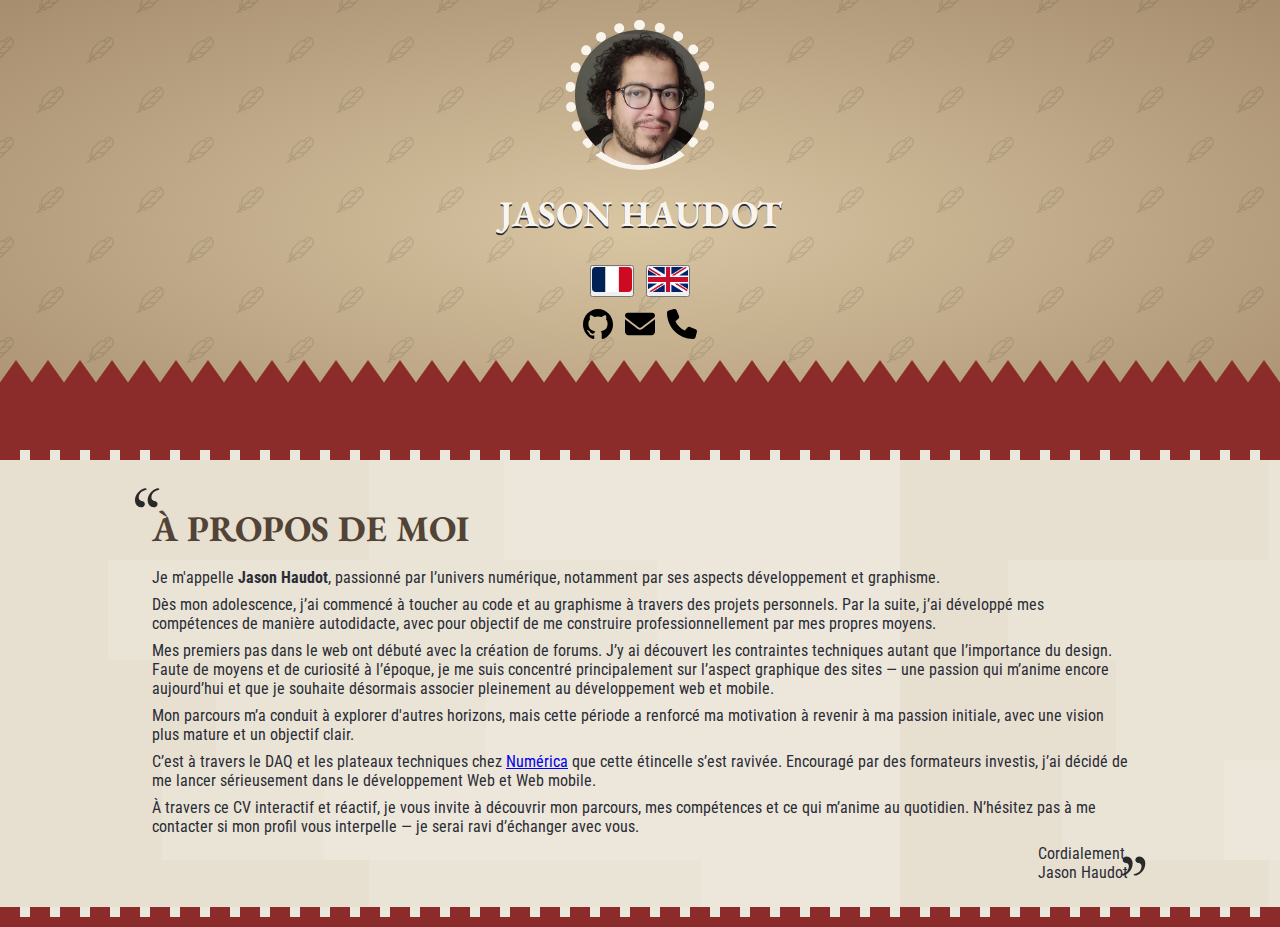
==== index.html @ bc3244de "Rework" ====
<!DOCTYPE html>
<html lang="fr">
<head>
  <meta charset="UTF-8" />
  <meta name="viewport" content="width=device-width, initial-scale=1.0" />
  <title data-i18n="title">CV - Jason Haudot</title>
  <link rel="stylesheet" href="style.css" />
</head>
<body>
  <!-- Section avec fond + clip -->
   <div id="overallbg">
  <header id="contact-container">
    <div id="pattern-container">
      <div id="contact-pattern"></div>
      <div id="contact-vignette"></div>

      <!-- Header déplacé ici -->
      <div id="contact-content">
                <!-- Image de profil -->
                <div id="contact-img">
                    <img src="/images/cestmoi.jpg" alt="Photo de Jason Haudot" />
                  </div>
          
        <h1>Jason Haudot</h1>


        <!-- Sélecteurs de langue -->
        <div id="flags-container">
          <button class="flags-btn" onclick="setLang('fr', this)">
            <img src="images/france.png" alt="FR" />
          </button>
          <button class="flags-btn" onclick="setLang('en', this)">
            <img src="images/uk.webp" alt="EN" />
          </button>
        </div>

        <!-- Liens de contact -->
        <div id="contact-list">
          <div class="icons">
            <span class="topmessage">
              <a href="https://github.com/JasonHdt">
                <img src="images/github.svg" alt="GitHub" />
              </a>
            </span>
          </div>
          <div class="icons">
            <span class="topmessage">
              <a href="mailto:jasonhaudot@gmail.com">
                <img src="images/envelope.svg" alt="Email" />
              </a>
            </span>
          </div>
          <div class="icons">
            <span class="topmessage">
              <a href="tel:+33646252849">
                <img src="images/phone.svg" alt="Téléphone" />
              </a>
            </span>
          </div>
        </div>
    </div>
    </div>
</header>

  <!-- Contenu principal -->
  <main id="cv-container">
    <div id="cv-pattern"></div>
    <div id="cv-content">
       <h2 data-i18n="aboutme"></h2> 
      <p data-i18n="aboutmespeak">Contenu du CV ici...</p>
    </div>
  </main>
</div>
  <script src="/scripts/script.js"></script>
</body>
</html>
---- style.css ----
@import url('https://fonts.googleapis.com/css2?family=EB+Garamond:ital,wght@0,400..800;1,400..800&family=Roboto+Condensed:ital,wght@0,100..900;1,100..900&display=swap');

* {
  box-sizing: border-box;
  padding: 0;
  margin: 0;
}

body {
  font-family: 'Roboto Condensed', sans-serif;
  background-color: #8B2C2A;
  color: #2b2c36;
  
}

/* === HEADER / CONTACT SECTION === */

#contact-container {
  position: relative;
  height: 450px;
  background: radial-gradient(#D9C6A3, #A68D6E);
  clip-path: polygon(
    0% 0%, 100% 0%, 100% 85%,
    98.75% 80%, 97.5% 85%, 96.25% 80%,
    95% 85%, 93.75% 80%, 92.5% 85%,
    91.25% 80%, 90% 85%, 88.75% 80%,
    87.5% 85%, 86.25% 80%, 85% 85%,
    83.75% 80%, 82.5% 85%, 81.25% 80%,
    80% 85%, 78.75% 80%, 77.5% 85%,
    76.25% 80%, 75% 85%, 73.75% 80%,
    72.5% 85%, 71.25% 80%, 70% 85%,
    68.75% 80%, 67.5% 85%, 66.25% 80%,
    65% 85%, 63.75% 80%, 62.5% 85%,
    61.25% 80%, 60% 85%, 58.75% 80%,
    57.5% 85%, 56.25% 80%, 55% 85%,
    53.75% 80%, 52.5% 85%, 51.25% 80%,
    50% 85%, 48.75% 80%, 47.5% 85%,
    46.25% 80%, 45% 85%, 43.75% 80%,
    42.5% 85%, 41.25% 80%, 40% 85%,
    38.75% 80%, 37.5% 85%, 36.25% 80%,
    35% 85%, 33.75% 80%, 32.5% 85%,
    31.25% 80%, 30% 85%, 28.75% 80%,
    27.5% 85%, 26.25% 80%, 25% 85%,
    23.75% 80%, 22.5% 85%, 21.25% 80%,
    20% 85%, 18.75% 80%, 17.5% 85%,
    16.25% 80%, 15% 85%, 13.75% 80%,
    12.5% 85%, 11.25% 80%, 10% 85%,
    8.75% 80%, 7.5% 85%, 6.25% 80%,
    5% 85%, 3.75% 80%, 2.5% 85%,
    1.25% 80%, 0% 85%
  );
  overflow: hidden;
}

/* === FOND EN PLUMES + VIGNETTE === */

#pattern-container {
margin-top: 100;
  position: relative;
  overflow: hidden;
}

#contact-pattern {
  background-image: url('/images/feather_bg.svg');
  background-size: 100px 100px;
  background-repeat: repeat;
  opacity: 0.1;
  height: 100%;
  width: 100%;
  position: absolute;
  top: 0;
  left: 50%;
  transform: translateX(-50%);
  animation: pan 100s linear infinite;
  z-index: 0;
}

@keyframes pan {
  from { background-position: 0% 0%; }
  to   { background-position: 100% 0%; }
}

#contact-vignette {
  background: linear-gradient(circle, transparent 75%, #524336);
  position: absolute;
  inset: 0;
  opacity: 0.9;
  z-index: 1;
}

/* === CONTENU HEADER === */

#contact-content {
    padding: 20px;
  position: relative;
  z-index: 2;
  display: flex;
  flex-direction: column;
  align-items: center;
  justify-content: center;
  height: 100%;
  text-align: center;
}

#contact-content h1 {
  font-family: 'EB Garamond', serif;
  font-size: 36px;
  color: #F9F5ED;
  text-transform: uppercase;
  text-shadow: 0px 2px #2b2c36;
  margin-bottom: 16px;
}

#contact-img {
  margin-bottom: 16px;
}

#contact-img img {
  height: 150px;
  width: 150px;
  object-fit: cover;
  border-radius: 50%;
  border: 10px dotted #F9F5ED;
  border-bottom: 5px solid #F9F5ED;

}

/* === LANGUAGES === */

#flags-container {
  display: flex;
  gap: 12px;
  margin: 12px 0;
}

.flags-btn img {
  height: 25px;
  width: 40px;
  border-radius: 4px;
  cursor: pointer;
}

/* === CONTACT ICONS === */

#contact-list {
  display: flex;
  gap: 12px;
  justify-content: center;
  align-items: center;
}

.icons img {
  height: 30px;
  width: auto;
  transition: transform 0.2s ease;
}

.icons img:hover {
  transform: scale(1.1);
  filter: invert(19%) sepia(29%) saturate(4820%) hue-rotate(343deg) brightness(91%) contrast(84%);

}


#cv-container {
    position: relative;
    background-color: #eae7dc;
    border-top: #8B2C2A dashed 10px;
    border-bottom: #8B2C2A dashed 10px;
    padding: 5px;


}
#cv-pattern {
    background-image: url('/images/stacked-steps-haikei.svg');
    background-repeat: repeat;
    opacity: .2;
    height: 100%;
    width: 100%;
    position: absolute;
    top: 0;
    left: 50%;
    transform: translateX(-50%);
    animation: cvpan 10s linear infinite;
    z-index: 0;
}
#cv-content {
    padding: 20px;
    position: relative;
    z-index: 2;
    display: flex;
    text-align: left;
    margin: auto;
    width: 80%;
    flex-wrap: wrap;
    text-align: left;
}
#cv-content p{
    margin-top: 8px ;
}
#cv-content h2 {
    font-family: "EB Garamond", serif;
    font-optical-sizing: auto;
    font-style: normal;
    font-size: 36px;
    text-transform: uppercase;
    color: #524336;
    margin-top: 20px;

}

#cv-content::before {
    font-family: "EB Garamond", serif;
    font-optical-sizing: auto;
    font-style: normal;
    font-size: 72px;
    color: #292929;
    position: absolute;
    top: 0%;
    left: 0%;

    content: "“";
}

#cv-content::after {
    font-family: "EB Garamond", serif;
    font-optical-sizing: auto;
    font-style: normal;
    font-size: 72px;
    color: #292929;
    content: "”";
    position: absolute;
    bottom: -25px;
    right: 0%;
}
@keyframes cvpan {
    from { background-position: 100% 0%; }
    to   { background-position: 0% 0%; }
  }

  @media (max-width: 450px) {
    #contact-container {
      clip-path: polygon(
        0% 0%, 100% 0%, 100% 85%,
        90% 80%, 80% 85%, 70% 80%,
        60% 85%, 50% 80%, 40% 85%,
        30% 80%, 20% 85%, 10% 80%,
        0% 85%
      );
    }
    #contact-pattern {
        animation: pan 25s linear infinite;
    }
    #cv-content {
        padding: 5px 50px 5px 50px;
        position: relative;
        z-index: 2;
        display: flex;
        margin: auto;
        width: 90%;
        flex-wrap: wrap;
        text-align: left;
    }
    #cv-content h2 {
        font-family: "EB Garamond", serif;
        font-optical-sizing: auto;
        font-style: normal;
        font-size: 18px;
        text-transform: uppercase;
        color: #524336;
        margin-top: 10px;
    
    }
  }
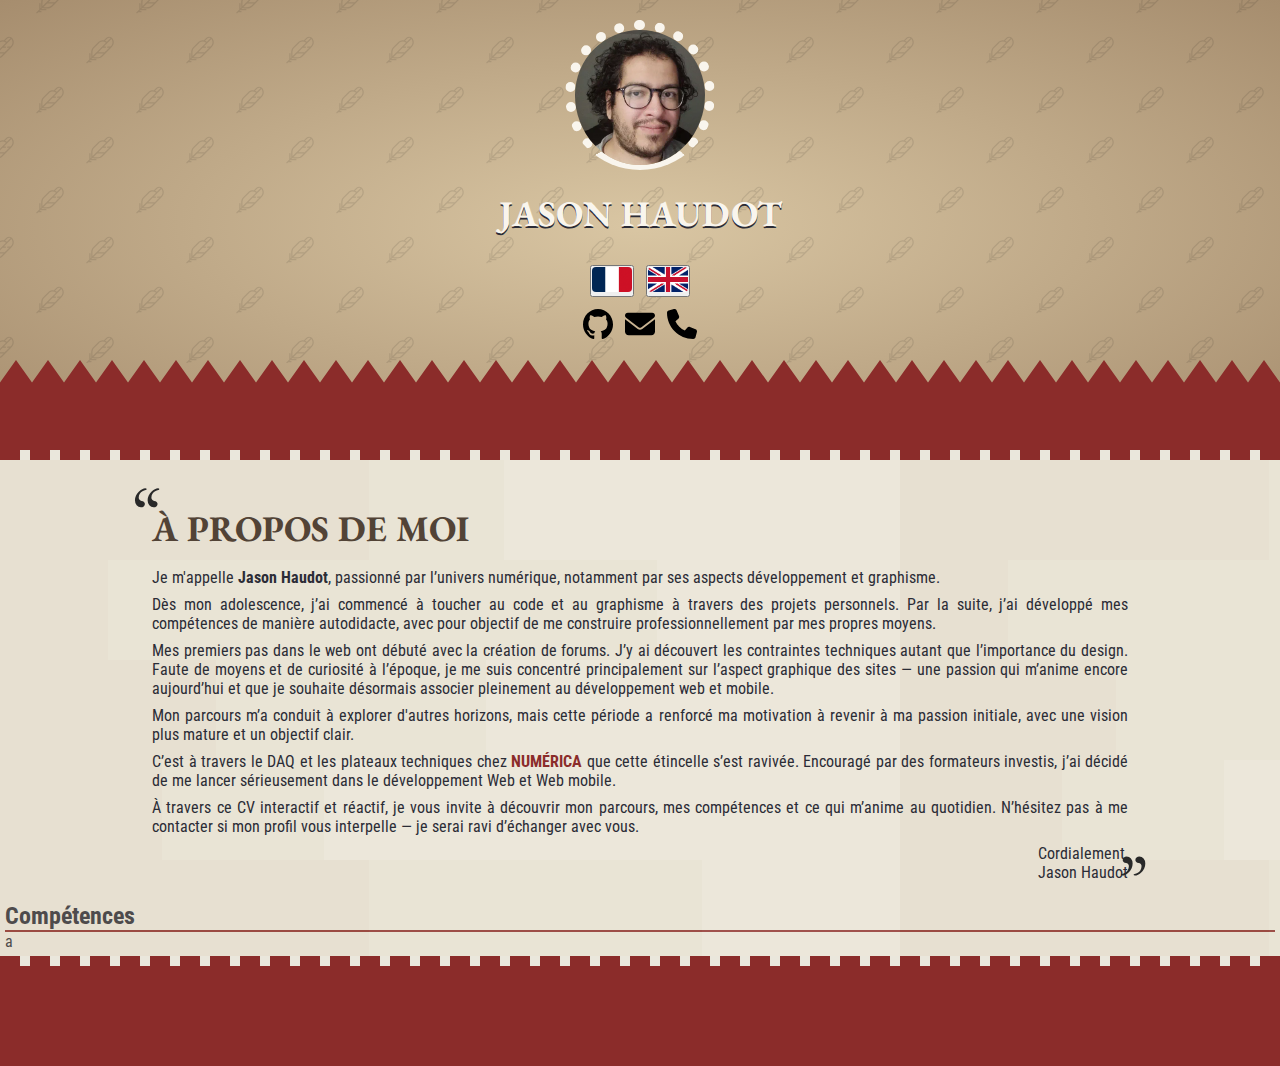
==== commit d373fc6d: "Optimisation du rendu" ====
--- a/index.html
+++ b/index.html
@@ -5,20 +5,24 @@
   <meta name="viewport" content="width=device-width, initial-scale=1.0" />
   <title data-i18n="title">CV - Jason Haudot</title>
   <link rel="stylesheet" href="style.css" />
+  <!-- Optimisation du chargement sans import CSS -->
+  <link rel="preconnect" href="https://fonts.googleapis.com">
+  <link rel="preconnect" href="https://fonts.gstatic.com" crossorigin>
+  <link href="https://fonts.googleapis.com/css2?family=EB+Garamond:ital,wght@0,400..800;1,400..800&family=Roboto+Condensed:ital,wght@0,100..900;1,100..900&display=swap" rel="stylesheet">
+
 </head>
 <body>
-  <!-- Section avec fond + clip -->
-   <div id="overallbg">
+  <!-- HEADER -->
   <header id="contact-container">
     <div id="pattern-container">
       <div id="contact-pattern"></div>
       <div id="contact-vignette"></div>
 
-      <!-- Header déplacé ici -->
+      <!-- CONTACT CONTENT -->
       <div id="contact-content">
                 <!-- Image de profil -->
                 <div id="contact-img">
-                    <img src="/images/cestmoi.jpg" alt="Photo de Jason Haudot" />
+                    <img src="/images/cestmoi.webp" alt="Photo de Jason Haudot" />
                   </div>
           
         <h1>Jason Haudot</h1>
@@ -27,7 +31,7 @@
         <!-- Sélecteurs de langue -->
         <div id="flags-container">
           <button class="flags-btn" onclick="setLang('fr', this)">
-            <img src="images/france.png" alt="FR" />
+            <img src="images/france.webp" alt="FR" />
           </button>
           <button class="flags-btn" onclick="setLang('en', this)">
             <img src="images/uk.webp" alt="EN" />
@@ -67,10 +71,16 @@
     <div id="cv-pattern"></div>
     <div id="cv-content">
        <h2 data-i18n="aboutme"></h2> 
-      <p data-i18n="aboutmespeak">Contenu du CV ici...</p>
+      <p data-i18n="aboutmespeak"></p>
     </div>
+    <div id="cv-comp">
+        <h2 data-i18n="competence" class="subh2"></h2>
+        <p data-i18n="comp-content"></p>
+      </div>
   </main>
-</div>
+  <footer>
+
+  </footer>
   <script src="/scripts/script.js"></script>
 </body>
 </html>
--- a/style.css
+++ b/style.css
@@ -1,9 +1,15 @@
-@import url('https://fonts.googleapis.com/css2?family=EB+Garamond:ital,wght@0,400..800;1,400..800&family=Roboto+Condensed:ital,wght@0,100..900;1,100..900&display=swap');
 
 * {
   box-sizing: border-box;
   padding: 0;
   margin: 0;
+}
+
+a {
+  text-decoration: none;
+  color: #8B2C2A;
+  text-transform: uppercase;
+  font-weight: bold;
 }
 
 body {
@@ -13,6 +19,14 @@
   
 }
 
+footer{
+  background-color: #8B2C2A;
+  height: 100px;
+}
+
+.subh2 {
+  border-bottom: 2px #8B2C2A solid;
+}
 /* === HEADER / CONTACT SECTION === */
 
 #contact-container {
@@ -181,7 +195,7 @@
     top: 0;
     left: 50%;
     transform: translateX(-50%);
-    animation: cvpan 10s linear infinite;
+    animation: cvpan 100s linear infinite;
     z-index: 0;
 }
 #cv-content {
@@ -189,7 +203,6 @@
     position: relative;
     z-index: 2;
     display: flex;
-    text-align: left;
     margin: auto;
     width: 80%;
     flex-wrap: wrap;
@@ -197,6 +210,8 @@
 }
 #cv-content p{
     margin-top: 8px ;
+    text-align: justify;
+
 }
 #cv-content h2 {
     font-family: "EB Garamond", serif;
@@ -252,12 +267,12 @@
         animation: pan 25s linear infinite;
     }
     #cv-content {
-        padding: 5px 50px 5px 50px;
+        padding: 0px 50px 5px 50px;
         position: relative;
         z-index: 2;
         display: flex;
         margin: auto;
-        width: 90%;
+        width: 100%;
         flex-wrap: wrap;
         text-align: left;
     }
@@ -265,10 +280,10 @@
         font-family: "EB Garamond", serif;
         font-optical-sizing: auto;
         font-style: normal;
-        font-size: 18px;
+        font-size: 24px;
         text-transform: uppercase;
         color: #524336;
-        margin-top: 10px;
+        margin-top: 5px;
     
     }
   }
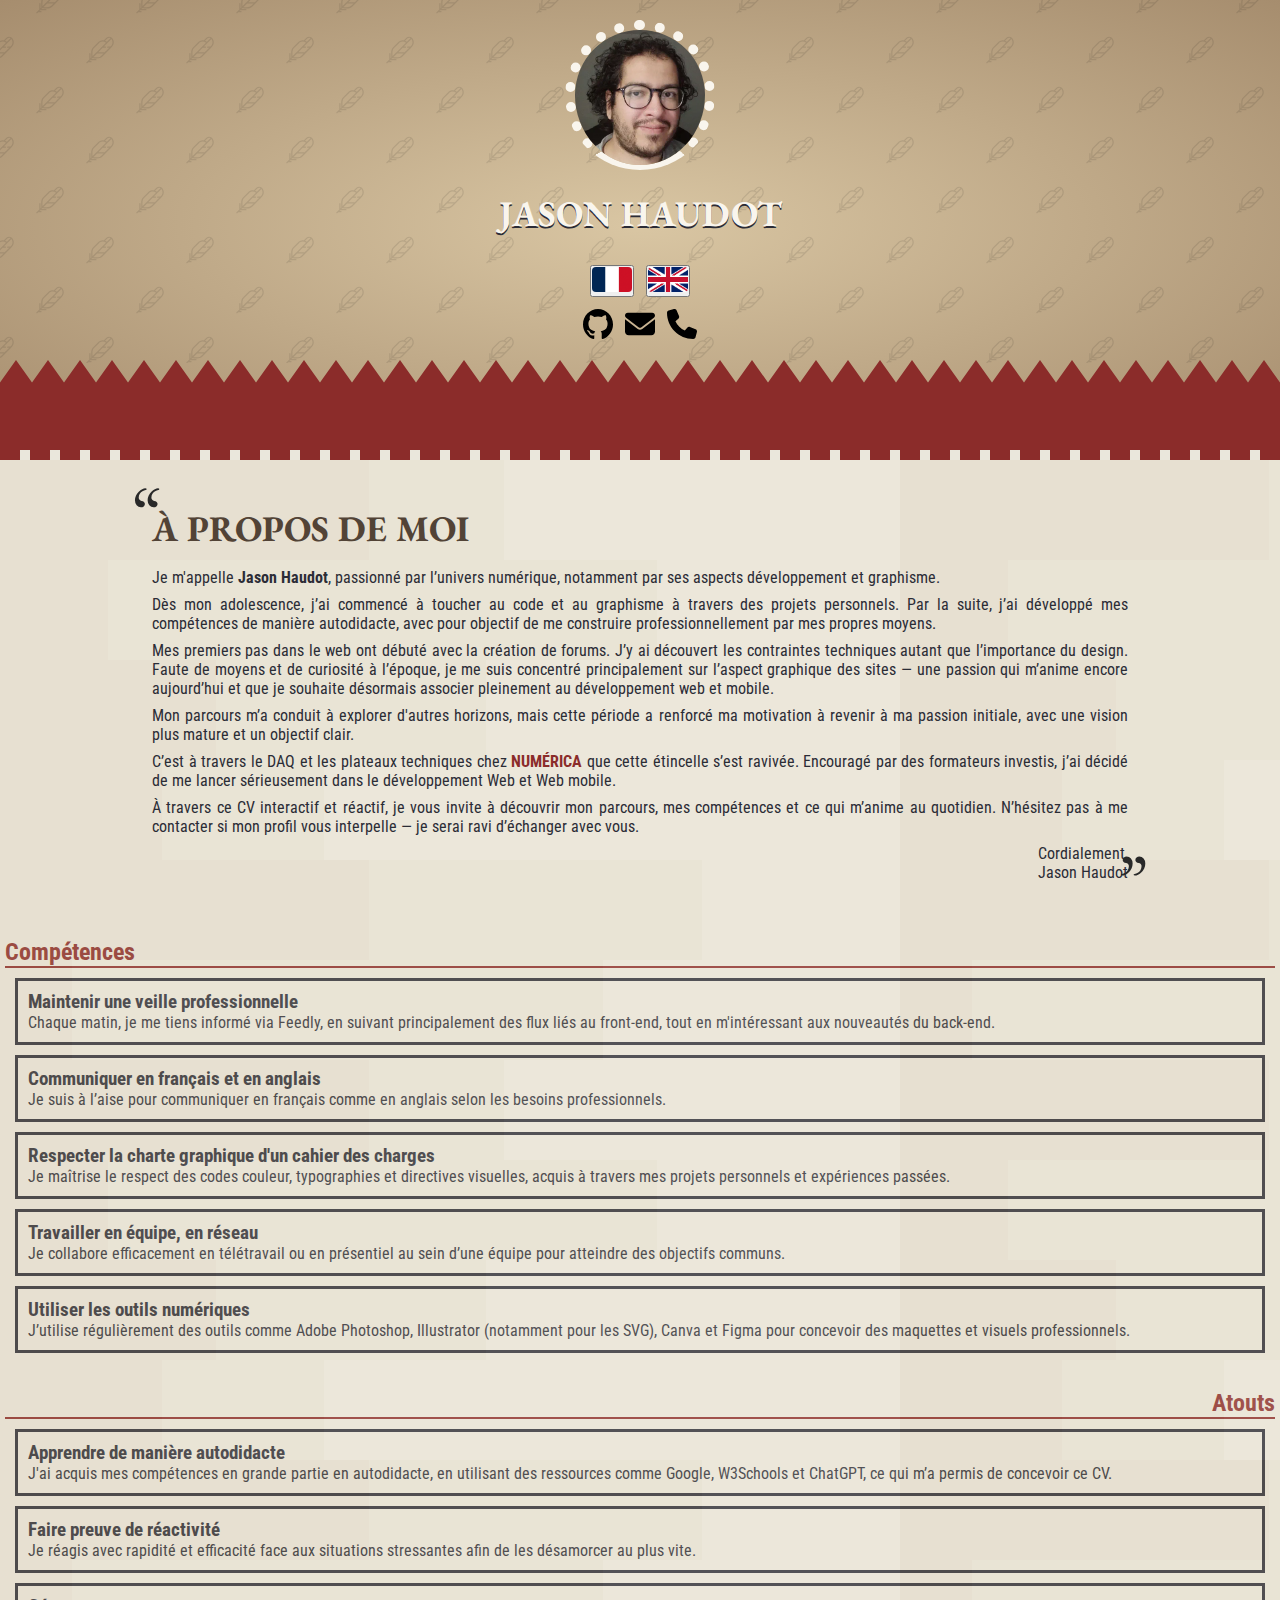
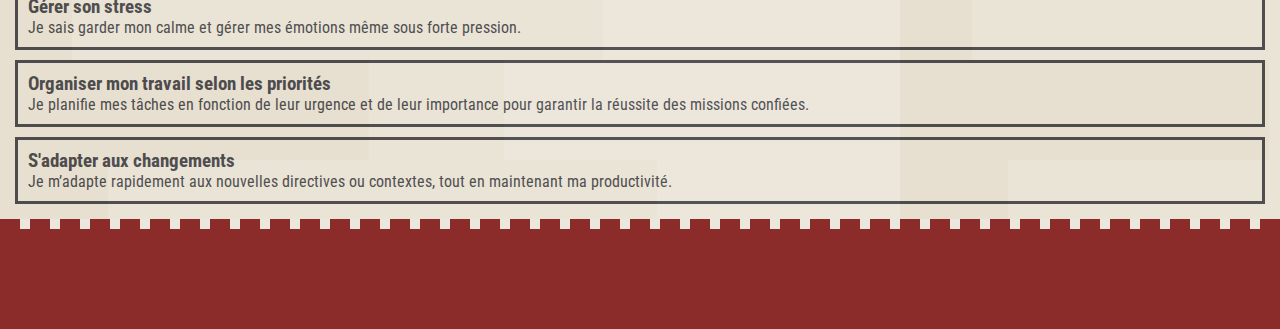
==== commit 22e008a3: "Added Skills & Feats" ====
--- a/index.html
+++ b/index.html
@@ -77,6 +77,10 @@
         <h2 data-i18n="competence" class="subh2"></h2>
         <p data-i18n="comp-content"></p>
       </div>
+      <div id="cv-atouts">
+        <h2 data-i18n="atout" class="subh2" style="text-align: right;"></h2>
+        <p data-i18n="atout-content"></p>
+      </div>
   </main>
   <footer>
 
--- a/style.css
+++ b/style.css
@@ -26,6 +26,8 @@
 
 .subh2 {
   border-bottom: 2px #8B2C2A solid;
+  color: #8B2C2A;
+  margin-top: 36px;
 }
 /* === HEADER / CONTACT SECTION === */
 
@@ -248,6 +250,12 @@
     bottom: -25px;
     right: 0%;
 }
+.comp-container {
+padding: 10px;
+border: 3px #2b2c36 solid;
+margin: 10px;
+}
+
 @keyframes cvpan {
     from { background-position: 100% 0%; }
     to   { background-position: 0% 0%; }
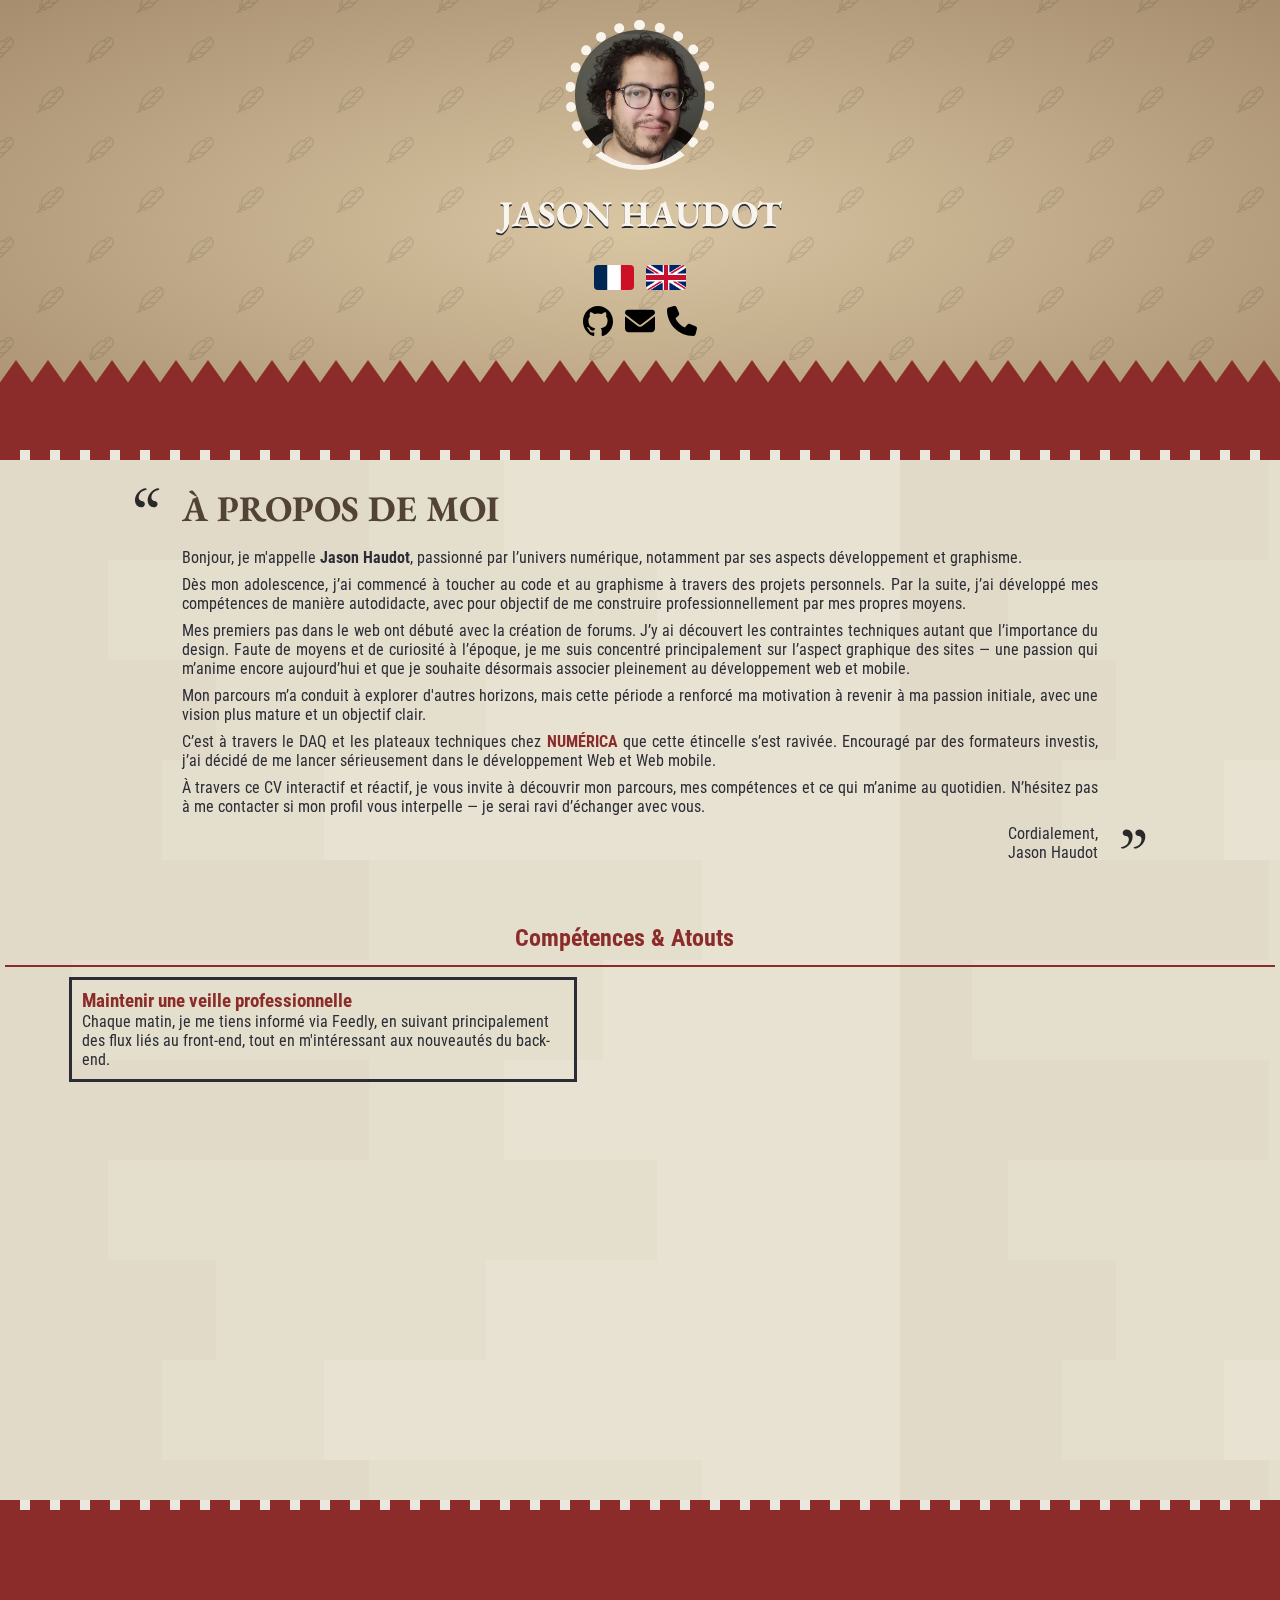
==== commit fffd24e2: "Fixed animation" ====
--- a/index.html
+++ b/index.html
@@ -9,7 +9,8 @@
   <link rel="preconnect" href="https://fonts.googleapis.com">
   <link rel="preconnect" href="https://fonts.gstatic.com" crossorigin>
   <link href="https://fonts.googleapis.com/css2?family=EB+Garamond:ital,wght@0,400..800;1,400..800&family=Roboto+Condensed:ital,wght@0,100..900;1,100..900&display=swap" rel="stylesheet">
-
+  <!-- Defer permet de load le script après le HTML -->
+  <script defer src="/scripts/script.js"></script>
 </head>
 <body>
   <!-- HEADER -->
@@ -71,20 +72,40 @@
     <div id="cv-pattern"></div>
     <div id="cv-content">
        <h2 data-i18n="aboutme"></h2> 
-      <p data-i18n="aboutmespeak"></p>
+      <p data-i18n="aboutmespeak">
     </div>
-    <div id="cv-comp">
-        <h2 data-i18n="competence" class="subh2"></h2>
-        <p data-i18n="comp-content"></p>
+    <!-- Compétences & Atouts (DESKTOP)  -->
+     <div class="hidden-on-mobile">
+      <div>
+      <h2 data-i18n="competenceatout" class="subh2" style="justify-content: center;"> 
+      </h2></div><div class="flexcompt">
+      <div class="competenceatout">
+      <p data-i18n="comp-content"></p>
+    </div>
+    <div class="competenceatout">
+    <p data-i18n="atout-content"></p>
+  </div></div>
+
+     </div>
+    <!-- Compétences (MOBILE) -->
+    <div id="cv-comp" class="accordion hidden-on-desktop">
+        <h2 data-i18n="competence" class="subh2 accordion-header"> 
+        </h2>
+        <div class="accordion-content">
+        <p data-i18n="comp-content">
+          </p>
+        </div>
       </div>
-      <div id="cv-atouts">
-        <h2 data-i18n="atout" class="subh2" style="text-align: right;"></h2>
-        <p data-i18n="atout-content"></p>
+      <!-- Atouts (MOBILE) -->
+      <div id="cv-atouts" class="accordion hidden-on-desktop">
+        <h2 data-i18n="atout" class="subh2 accordion-header" style="text-align: right;"></h2>
+        <div class="accordion-content">
+        <p data-i18n="atout-content"></p></div>
       </div>
   </main>
   <footer>
 
   </footer>
-  <script src="/scripts/script.js"></script>
+
 </body>
 </html>
--- a/style.css
+++ b/style.css
@@ -3,6 +3,13 @@
   box-sizing: border-box;
   padding: 0;
   margin: 0;
+}
+
+button {
+  all: unset;
+}
+.hidden-on-desktop {
+  display: none;
 }
 
 a {
@@ -28,6 +35,25 @@
   border-bottom: 2px #8B2C2A solid;
   color: #8B2C2A;
   margin-top: 36px;
+  /*  */
+  padding: 8px 48px 8px 16px;
+  min-height: 56px;
+  line-height: 12px;
+  font-weight: bold;
+  display: flex;
+  align-items: center;
+  position: relative;
+  cursor: pointer;
+}
+
+.arrow {
+  font-size: 1rem;
+  transition: transform 0.3s ease;
+  margin-left: 10px;
+}
+
+.accordion.open .arrow {
+  transform: rotate(180deg); /* fait pointer vers le haut */
 }
 /* === HEADER / CONTACT SECTION === */
 
@@ -91,10 +117,6 @@
   z-index: 0;
 }
 
-@keyframes pan {
-  from { background-position: 0% 0%; }
-  to   { background-position: 100% 0%; }
-}
 
 #contact-vignette {
   background: linear-gradient(circle, transparent 75%, #524336);
@@ -185,12 +207,12 @@
     border-bottom: #8B2C2A dashed 10px;
     padding: 5px;
 
-
 }
 #cv-pattern {
     background-image: url('/images/stacked-steps-haikei.svg');
     background-repeat: repeat;
-    opacity: .2;
+    mix-blend-mode: multiply;
+    opacity: .25;
     height: 100%;
     width: 100%;
     position: absolute;
@@ -201,10 +223,11 @@
     z-index: 0;
 }
 #cv-content {
-    padding: 20px;
+    padding: 0px 50px 5px 50px;
     position: relative;
     z-index: 2;
     display: flex;
+    flex-direction: column;
     margin: auto;
     width: 80%;
     flex-wrap: wrap;
@@ -253,13 +276,96 @@
 .comp-container {
 padding: 10px;
 border: 3px #2b2c36 solid;
-margin: 10px;
-}
-
+margin: 10px auto 10px auto;
+}
+.comp-container h3 {
+  color: #8B2C2A;
+}
+.competenceatout {
+  width: 40%;
+}
+
+.accordion-content {
+  display: flex;
+  flex-direction: column;
+  margin: auto;
+  max-height: 0;
+  overflow: hidden;
+  transition: max-height 1s ease-out;
+}
+
+.accordion.open .accordion-content {
+  max-height: 1000px; /* Assez grand pour tout contenu */
+  transition: max-height 1s ease-in;
+}
+.hidden-on-mobile {
+  display: block;
+}
+
+.hidden {
+  
+  display: flex;
+  flex-direction: column  ;
+  filter: blur(5px);
+  transform: translateY(-100%);
+  opacity: 0;
+  transition: all 3s;
+}
+.flexcompt {
+  display: flex;
+  justify-content: space-around;
+  margin: auto;
+  align-items: center;
+}
+
+.show {
+  opacity: 1;
+  filter: blur(0);
+  transform: translateY(0);
+}
+.content {
+  transition: all 1s ease;
+}
+.content.show:nth-child(1) {
+  transition-delay: 100;
+}
+.content.show:nth-child(2) {
+  transition-delay: 200;
+}
+.content.show:nth-child(3) {
+  transition-delay: 300;
+}
+.content.show:nth-child(4) {
+  transition-delay: 400;
+}
+.content.show:nth-child(5) {
+  transition-delay: 500;
+}
+
+
+@media(prefer-reduced-motion){
+  .animation-slide {
+  transition: none;
+  }
+}
 @keyframes cvpan {
-    from { background-position: 100% 0%; }
-    to   { background-position: 0% 0%; }
-  }
+  from {
+    background-position: 199% 0;
+  }
+  to {
+    background-position: 0% 0;
+  }
+
+  }
+  @keyframes pan {
+    from {
+      background-position: 0 0;
+    }
+    to {
+      background-position: 199% 0;
+    }
+  }
+  
 
   @media (max-width: 450px) {
     #contact-container {
@@ -272,10 +378,9 @@
       );
     }
     #contact-pattern {
-        animation: pan 25s linear infinite;
+        animation: pan 20s linear infinite;
     }
     #cv-content {
-        padding: 0px 50px 5px 50px;
         position: relative;
         z-index: 2;
         display: flex;
@@ -294,4 +399,34 @@
         margin-top: 5px;
     
     }
-  }
+    .comp-container {
+      width: 90%;
+      padding: 10px;
+      border: 3px #2b2c36 solid;
+      margin: 10px auto 10px auto;
+      }
+      .comp-container h3 {
+        color: #8B2C2A;
+      }
+
+    #cv-pattern {
+      background-image: url('/images/stacked-steps-haikei.svg');
+      background-repeat: repeat;
+      mix-blend-mode: multiply;
+
+      height: 100%;
+      width: 100%;
+      position: absolute;
+      top: 0;
+      left: 50%;
+      transform: translateX(-50%);
+      animation: cvpan 20s linear infinite;
+      z-index: 0;
+  }
+  .hidden-on-desktop {
+    display: block;
+  }
+  .hidden-on-mobile {
+    display: none;
+  }
+  }
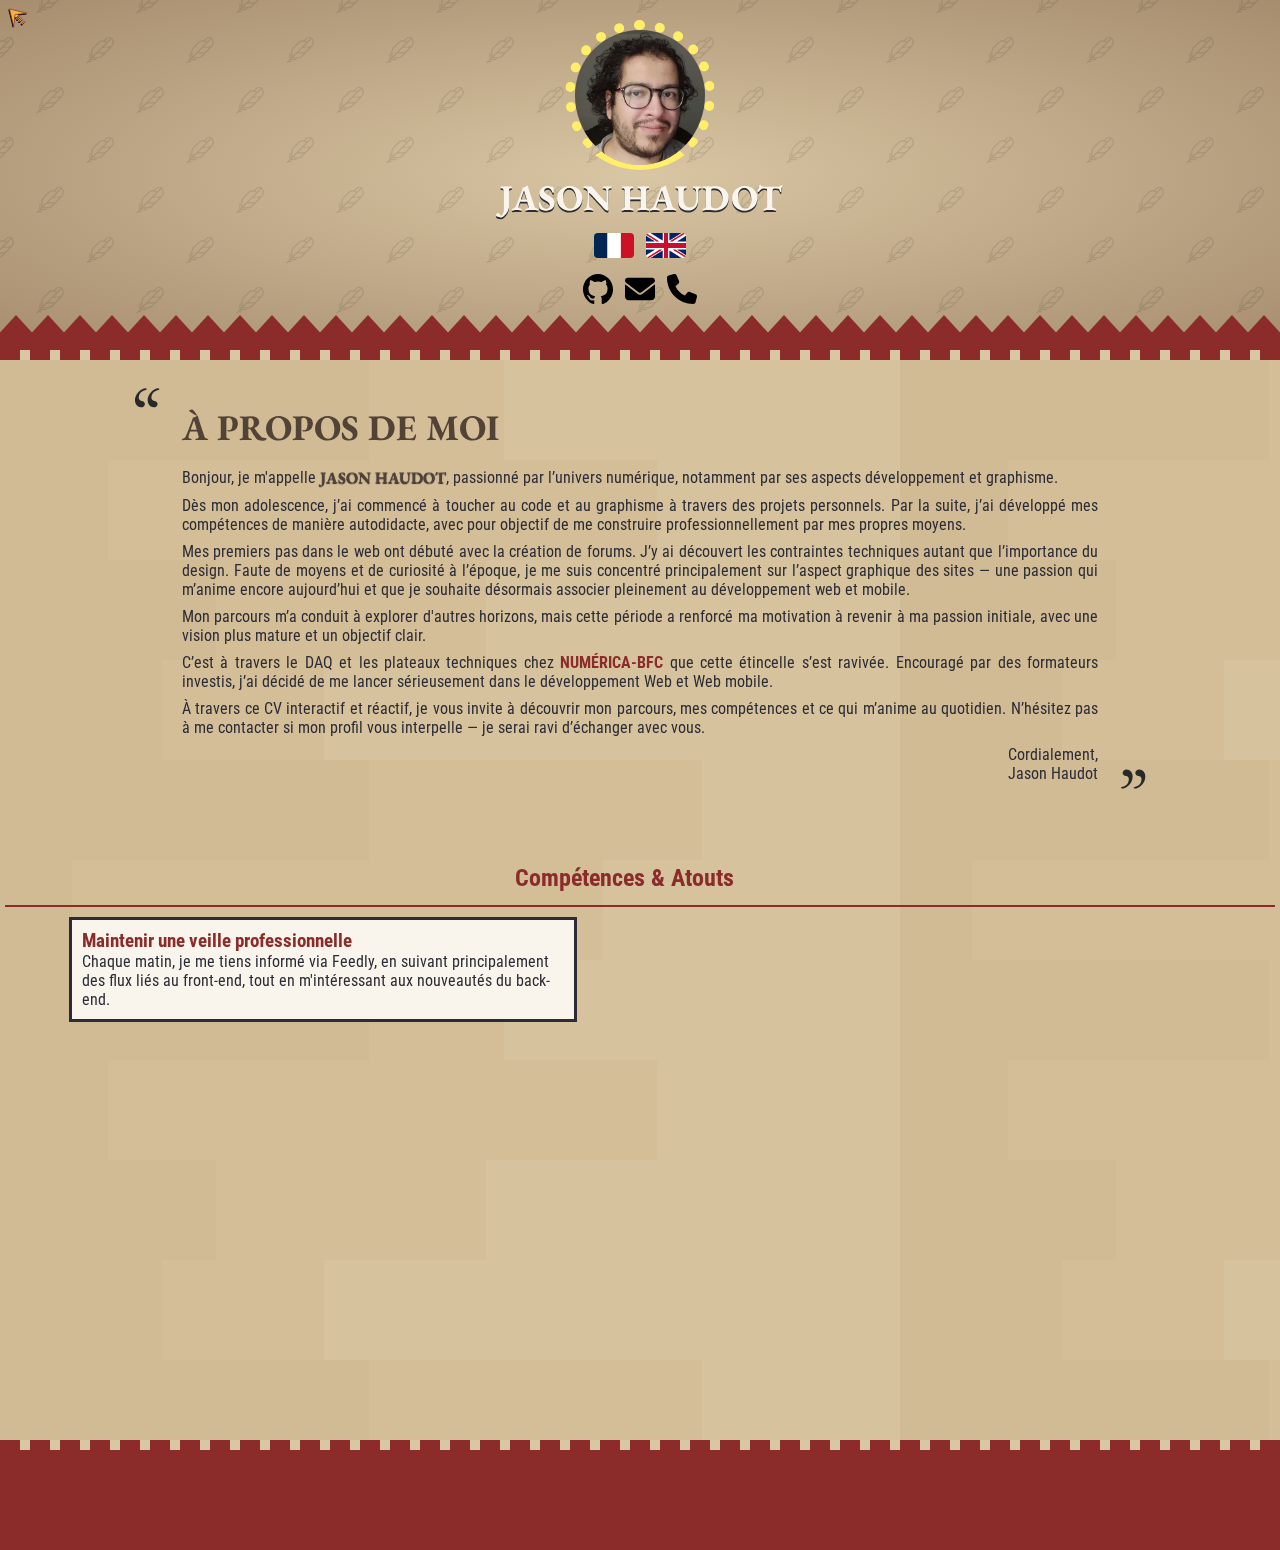
==== commit 9694a221: "Fixed animations" ====
--- a/index.html
+++ b/index.html
@@ -13,6 +13,8 @@
   <script defer src="/scripts/script.js"></script>
 </head>
 <body>
+  <!-- FAUX CURSEUR -->
+  <div id="custom-cursor"></div>
   <!-- HEADER -->
   <header id="contact-container">
     <div id="pattern-container">
@@ -83,7 +85,7 @@
       <p data-i18n="comp-content"></p>
     </div>
     <div class="competenceatout">
-    <p data-i18n="atout-content"></p>
+      <div data-i18n="atout-content"></div>
   </div></div>
 
      </div>
@@ -100,7 +102,7 @@
       <div id="cv-atouts" class="accordion hidden-on-desktop">
         <h2 data-i18n="atout" class="subh2 accordion-header" style="text-align: right;"></h2>
         <div class="accordion-content">
-        <p data-i18n="atout-content"></p></div>
+          <div data-i18n="atout-content"></div>
       </div>
   </main>
   <footer>
--- a/style.css
+++ b/style.css
@@ -3,8 +3,24 @@
   box-sizing: border-box;
   padding: 0;
   margin: 0;
-}
-
+  cursor: none !important;
+  }
+  #custom-cursor {
+    position: fixed;
+    top: 0;
+    left: 0;
+    width: 32px;
+    height: 32px;
+    background: url('/images/custom_cursor.svg') no-repeat center;
+    background-size: contain;
+    pointer-events: none;
+    z-index: 10000;
+    opacity: 1;
+  }
+  
+header {
+  height: 100vh;
+}
 button {
   all: unset;
 }
@@ -17,7 +33,32 @@
   color: #8B2C2A;
   text-transform: uppercase;
   font-weight: bold;
-}
+  display: inline-block;
+  position: relative;
+  z-index: 1;
+  transition: transform 0.2 ease;
+}
+
+a:hover {
+  color: #da2b28;
+}
+
+strong {
+  font-family: 'EB Garamond', serif;
+  color: #524336 ;
+  text-transform: uppercase;
+  text-shadow: 0px 1px 1px #2b2c36;
+}
+
+@keyframes shimmer {
+  0% {
+    background-position: 200% center;
+  }
+  100% {
+    background-position: -200% center;
+  }
+}
+
 
 body {
   font-family: 'Roboto Condensed', sans-serif;
@@ -59,38 +100,39 @@
 
 #contact-container {
   position: relative;
-  height: 450px;
+  height: 350px;
   background: radial-gradient(#D9C6A3, #A68D6E);
   clip-path: polygon(
-    0% 0%, 100% 0%, 100% 85%,
-    98.75% 80%, 97.5% 85%, 96.25% 80%,
-    95% 85%, 93.75% 80%, 92.5% 85%,
-    91.25% 80%, 90% 85%, 88.75% 80%,
-    87.5% 85%, 86.25% 80%, 85% 85%,
-    83.75% 80%, 82.5% 85%, 81.25% 80%,
-    80% 85%, 78.75% 80%, 77.5% 85%,
-    76.25% 80%, 75% 85%, 73.75% 80%,
-    72.5% 85%, 71.25% 80%, 70% 85%,
-    68.75% 80%, 67.5% 85%, 66.25% 80%,
-    65% 85%, 63.75% 80%, 62.5% 85%,
-    61.25% 80%, 60% 85%, 58.75% 80%,
-    57.5% 85%, 56.25% 80%, 55% 85%,
-    53.75% 80%, 52.5% 85%, 51.25% 80%,
-    50% 85%, 48.75% 80%, 47.5% 85%,
-    46.25% 80%, 45% 85%, 43.75% 80%,
-    42.5% 85%, 41.25% 80%, 40% 85%,
-    38.75% 80%, 37.5% 85%, 36.25% 80%,
-    35% 85%, 33.75% 80%, 32.5% 85%,
-    31.25% 80%, 30% 85%, 28.75% 80%,
-    27.5% 85%, 26.25% 80%, 25% 85%,
-    23.75% 80%, 22.5% 85%, 21.25% 80%,
-    20% 85%, 18.75% 80%, 17.5% 85%,
-    16.25% 80%, 15% 85%, 13.75% 80%,
-    12.5% 85%, 11.25% 80%, 10% 85%,
-    8.75% 80%, 7.5% 85%, 6.25% 80%,
-    5% 85%, 3.75% 80%, 2.5% 85%,
-    1.25% 80%, 0% 85%
-  );
+  0% 0%, 100% 0%, 100% 95%,
+  98.75% 90%, 97.5% 95%, 96.25% 90%,
+  95% 95%, 93.75% 90%, 92.5% 95%,
+  91.25% 90%, 90% 95%, 88.75% 90%,
+  87.5% 95%, 86.25% 90%, 85% 95%,
+  83.75% 90%, 82.5% 95%, 81.25% 90%,
+  80% 95%, 78.75% 90%, 77.5% 95%,
+  76.25% 90%, 75% 95%, 73.75% 90%,
+  72.5% 95%, 71.25% 90%, 70% 95%,
+  68.75% 90%, 67.5% 95%, 66.25% 90%,
+  65% 95%, 63.75% 90%, 62.5% 95%,
+  61.25% 90%, 60% 95%, 58.75% 90%,
+  57.5% 95%, 56.25% 90%, 55% 95%,
+  53.75% 90%, 52.5% 95%, 51.25% 90%,
+  50% 95%, 48.75% 90%, 47.5% 95%,
+  46.25% 90%, 45% 95%, 43.75% 90%,
+  42.5% 95%, 41.25% 90%, 40% 95%,
+  38.75% 90%, 37.5% 95%, 36.25% 90%,
+  35% 95%, 33.75% 90%, 32.5% 95%,
+  31.25% 90%, 30% 95%, 28.75% 90%,
+  27.5% 95%, 26.25% 90%, 25% 95%,
+  23.75% 90%, 22.5% 95%, 21.25% 90%,
+  20% 95%, 18.75% 90%, 17.5% 95%,
+  16.25% 90%, 15% 95%, 13.75% 90%,
+  12.5% 95%, 11.25% 90%, 10% 95%,
+  8.75% 90%, 7.5% 95%, 6.25% 90%,
+  5% 95%, 3.75% 90%, 2.5% 95%,
+  1.25% 90%, 0% 95%
+);
+
   overflow: hidden;
 }
 
@@ -98,6 +140,7 @@
 
 #pattern-container {
 margin-top: 100;
+min-height: 50vh;
   position: relative;
   overflow: hidden;
 }
@@ -113,7 +156,7 @@
   top: 0;
   left: 50%;
   transform: translateX(-50%);
-  animation: pan 100s linear infinite;
+  animation: pan 280s linear infinite;
   z-index: 0;
 }
 
@@ -129,15 +172,13 @@
 /* === CONTENU HEADER === */
 
 #contact-content {
-    padding: 20px;
+  padding: 20px 20px 0 20px;
   position: relative;
   z-index: 2;
   display: flex;
   flex-direction: column;
   align-items: center;
   justify-content: center;
-  height: 100%;
-  text-align: center;
 }
 
 #contact-content h1 {
@@ -146,11 +187,6 @@
   color: #F9F5ED;
   text-transform: uppercase;
   text-shadow: 0px 2px #2b2c36;
-  margin-bottom: 16px;
-}
-
-#contact-img {
-  margin-bottom: 16px;
 }
 
 #contact-img img {
@@ -158,8 +194,8 @@
   width: 150px;
   object-fit: cover;
   border-radius: 50%;
-  border: 10px dotted #F9F5ED;
-  border-bottom: 5px solid #F9F5ED;
+  border: 10px dotted #ffee6a;
+  border-bottom: 5px solid #ffee6a;
 
 }
 
@@ -194,18 +230,21 @@
 }
 
 .icons img:hover {
-  transform: scale(1.1);
-  filter: invert(19%) sepia(29%) saturate(4820%) hue-rotate(343deg) brightness(91%) contrast(84%);
-
+  transform: scale(1.5);
+  filter: invert(89%) sepia(81%) saturate(491%) hue-rotate(329deg) brightness(104%) contrast(103%);
+  mix-blend-mode: hard-light;
+  opacity: .7;
 }
 
 
 #cv-container {
     position: relative;
-    background-color: #eae7dc;
+    background-color: #D9C6A3;
     border-top: #8B2C2A dashed 10px;
     border-bottom: #8B2C2A dashed 10px;
     padding: 5px;
+    
+    
 
 }
 #cv-pattern {
@@ -230,8 +269,12 @@
     flex-direction: column;
     margin: auto;
     width: 80%;
+    justify-content: center;
+    min-height: 50vh;
     flex-wrap: wrap;
     text-align: left;
+    background-color: transparent;
+
 }
 #cv-content p{
     margin-top: 8px ;
@@ -277,6 +320,7 @@
 padding: 10px;
 border: 3px #2b2c36 solid;
 margin: 10px auto 10px auto;
+background-color: #F9F5ED;
 }
 .comp-container h3 {
   color: #8B2C2A;
@@ -327,21 +371,20 @@
   transition: all 1s ease;
 }
 .content.show:nth-child(1) {
-  transition-delay: 100;
+  transition-delay: 200ms;
 }
 .content.show:nth-child(2) {
-  transition-delay: 200;
+  transition-delay: 400ms;
 }
 .content.show:nth-child(3) {
-  transition-delay: 300;
+  transition-delay: 600ms;
 }
 .content.show:nth-child(4) {
-  transition-delay: 400;
+  transition-delay: 800ms;
 }
 .content.show:nth-child(5) {
-  transition-delay: 500;
-}
-
+  transition-delay: 1000ms;
+}
 
 @media(prefer-reduced-motion){
   .animation-slide {
@@ -369,16 +412,22 @@
 
   @media (max-width: 450px) {
     #contact-container {
+      height: 350px;
       clip-path: polygon(
-        0% 0%, 100% 0%, 100% 85%,
-        90% 80%, 80% 85%, 70% 80%,
-        60% 85%, 50% 80%, 40% 85%,
-        30% 80%, 20% 85%, 10% 80%,
-        0% 85%
+        0% 0%, 100% 0%, 100% 93%,
+        95.83% 90%, 91.66% 93%, 87.5% 90%,
+        83.33% 93%, 79.16% 90%, 75% 93%,
+        70.83% 90%, 66.66% 93%, 62.5% 90%,
+        58.33% 93%, 54.16% 90%, 50% 93%,
+        45.83% 90%, 41.66% 93%, 37.5% 90%,
+        33.33% 93%, 29.16% 90%, 25% 93%,
+        20.83% 90%, 16.66% 93%, 12.5% 90%,
+        8.33% 93%, 4.16% 90%, 0% 93%
       );
+      
     }
     #contact-pattern {
-        animation: pan 20s linear infinite;
+        animation: pan 40s linear infinite;
     }
     #cv-content {
         position: relative;
@@ -420,8 +469,11 @@
       top: 0;
       left: 50%;
       transform: translateX(-50%);
-      animation: cvpan 20s linear infinite;
+      animation: cvpan 50s linear infinite;
       z-index: 0;
+  }
+  #custom-cursor{
+    display: none;
   }
   .hidden-on-desktop {
     display: block;
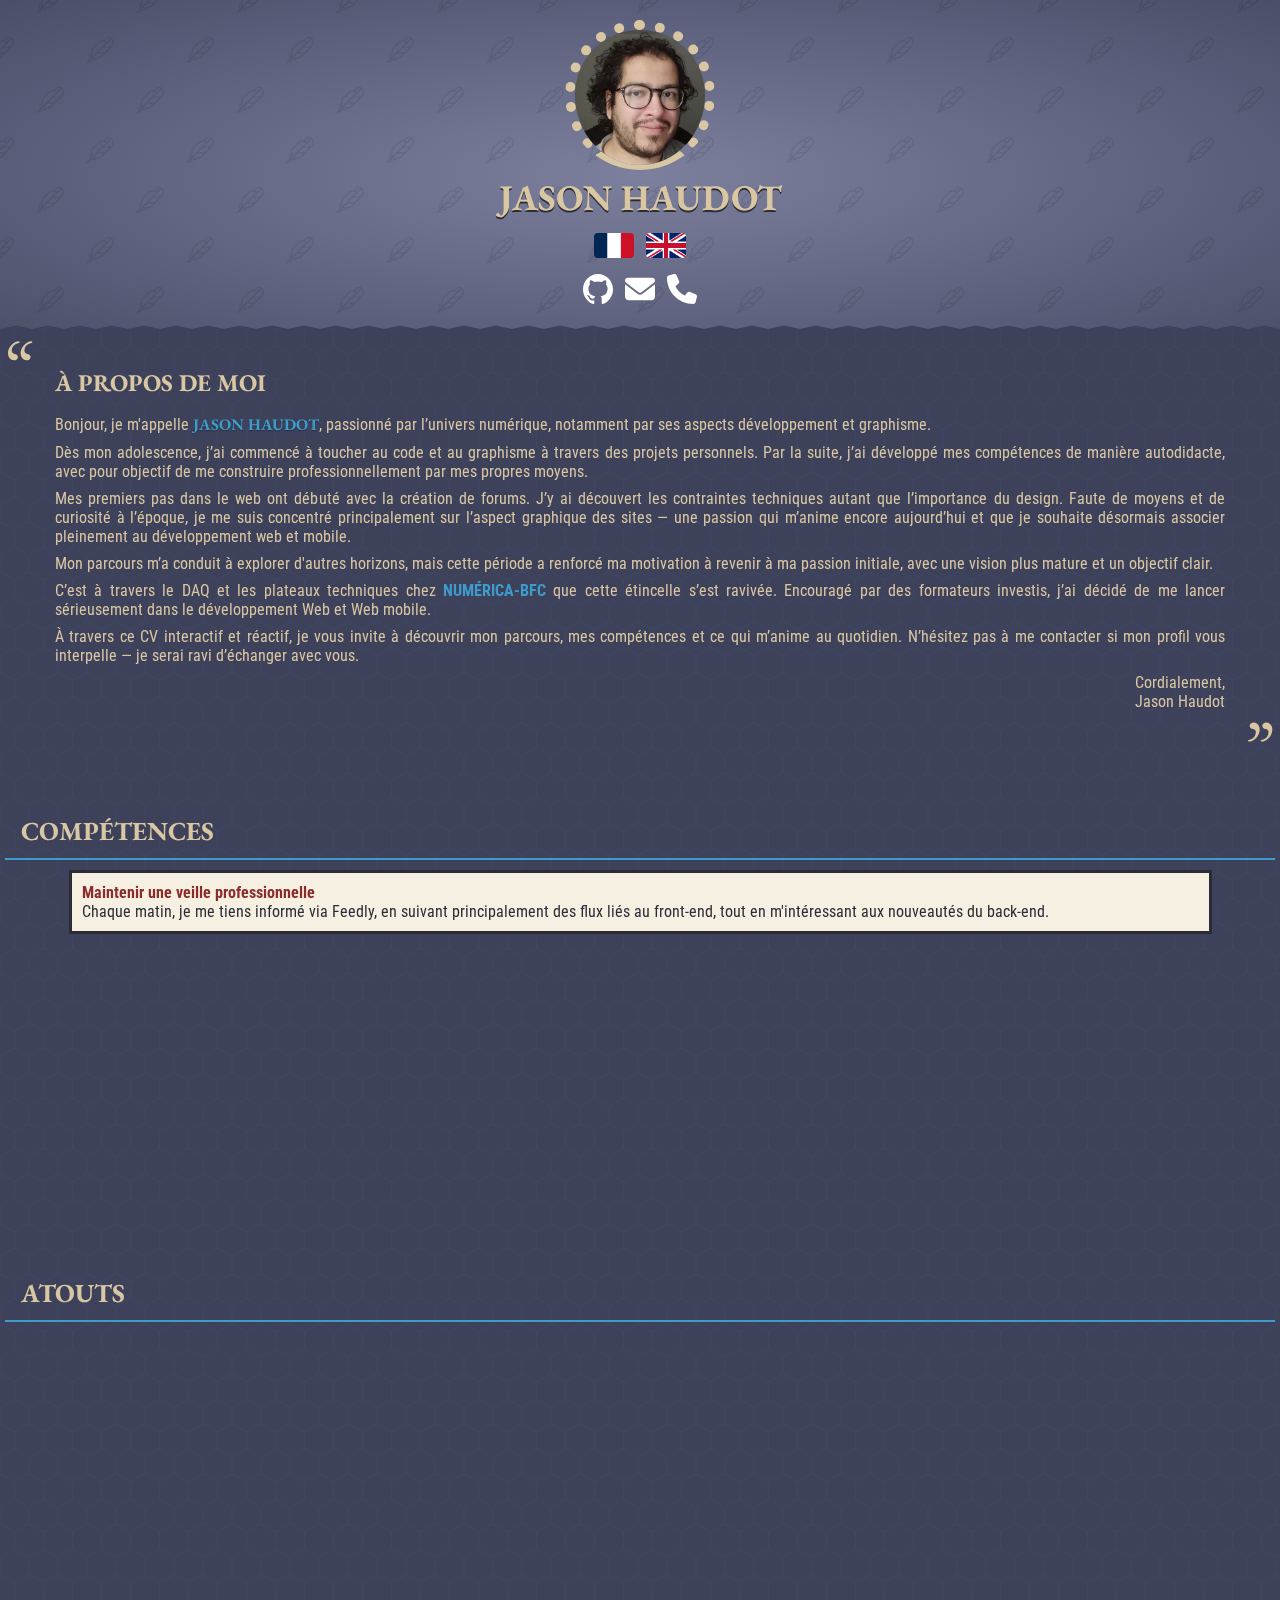
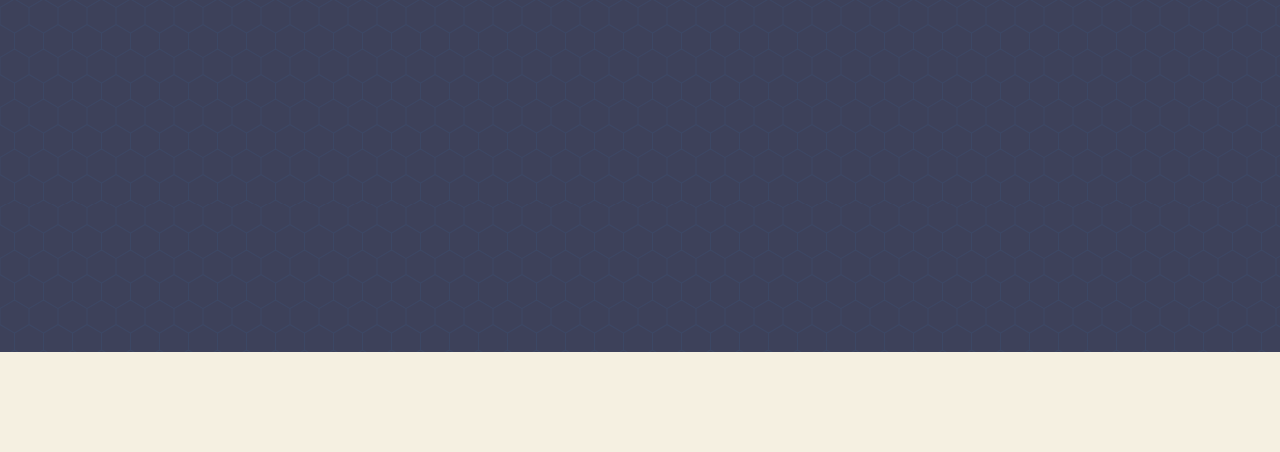
==== commit ad46b1bd: "Better colors" ====
--- a/index.html
+++ b/index.html
@@ -4,32 +4,37 @@
   <meta charset="UTF-8" />
   <meta name="viewport" content="width=device-width, initial-scale=1.0" />
   <title data-i18n="title">CV - Jason Haudot</title>
+
+  <!-- Feuilles de style -->
   <link rel="stylesheet" href="style.css" />
-  <!-- Optimisation du chargement sans import CSS -->
-  <link rel="preconnect" href="https://fonts.googleapis.com">
-  <link rel="preconnect" href="https://fonts.gstatic.com" crossorigin>
-  <link href="https://fonts.googleapis.com/css2?family=EB+Garamond:ital,wght@0,400..800;1,400..800&family=Roboto+Condensed:ital,wght@0,100..900;1,100..900&display=swap" rel="stylesheet">
-  <!-- Defer permet de load le script après le HTML -->
+  <link rel="preconnect" href="https://fonts.googleapis.com" />
+  <link rel="preconnect" href="https://fonts.gstatic.com" crossorigin />
+  <link href="https://fonts.googleapis.com/css2?family=EB+Garamond:ital,wght@0,400..800;1,400..800&family=Roboto+Condensed:ital,wght@0,100..900;1,100..900&display=swap" rel="stylesheet" />
+
+  <!-- Script JS différé pour ne pas bloquer le rendu -->
   <script defer src="/scripts/script.js"></script>
 </head>
+
 <body>
-  <!-- FAUX CURSEUR -->
-  <div id="custom-cursor"></div>
-  <!-- HEADER -->
+
+  <!-- Curseur personnalisé (desktop uniquement) -->
+  <div id="custom-cursor hidden-on-mobile"></div>
+
+  <!-- ====== HEADER ====== -->
   <header id="contact-container">
     <div id="pattern-container">
       <div id="contact-pattern"></div>
       <div id="contact-vignette"></div>
 
-      <!-- CONTACT CONTENT -->
+      <!-- Informations de contact -->
       <div id="contact-content">
-                <!-- Image de profil -->
-                <div id="contact-img">
-                    <img src="/images/cestmoi.webp" alt="Photo de Jason Haudot" />
-                  </div>
-          
+
+        <!-- Photo de profil -->
+        <div id="contact-img">
+          <img src="/images/cestmoi.webp" alt="Photo de Jason Haudot" />
+        </div>
+
         <h1>Jason Haudot</h1>
-
 
         <!-- Sélecteurs de langue -->
         <div id="flags-container">
@@ -65,48 +70,57 @@
             </span>
           </div>
         </div>
-    </div>
-    </div>
-</header>
 
-  <!-- Contenu principal -->
+      </div> <!-- #contact-content -->
+    </div> <!-- #pattern-container -->
+  </header>
+
+  <!-- ====== CONTENU PRINCIPAL ====== -->
   <main id="cv-container">
     <div id="cv-pattern"></div>
-    <div id="cv-content">
-       <h2 data-i18n="aboutme"></h2> 
-      <p data-i18n="aboutmespeak">
+
+    <!-- Section À propos -->
+    <section id="cv-content">
+      <h2 data-i18n="aboutme"></h2>
+      <p data-i18n="aboutmespeak"></p>
+    </section>
+
+    <!-- Compétences & Atouts (version desktop) -->
+    <div class="hidden-on-mobile">
+      <div>
+        <h2 data-i18n="competenceatout" class="subh2" style="justify-content: center;"></h2>
+      </div>
+      <div class="flexcompt">
+        <div class="competenceatout">
+          <p data-i18n="comp-content"></p>
+        </div>
+        <div class="competenceatout">
+          <div data-i18n="atout-content"></div>
+        </div>
+      </div>
     </div>
-    <!-- Compétences & Atouts (DESKTOP)  -->
-     <div class="hidden-on-mobile">
-      <div>
-      <h2 data-i18n="competenceatout" class="subh2" style="justify-content: center;"> 
-      </h2></div><div class="flexcompt">
-      <div class="competenceatout">
+
+    <!-- Section compétences (version mobile) -->
+    <div id="cv-comp" class="hidden-on-desktop">
+      <h2 data-i18n="competence" class="subh2"></h2>
       <p data-i18n="comp-content"></p>
     </div>
-    <div class="competenceatout">
+
+    <!-- Section atouts (version mobile) -->
+    <div id="cv-atouts" class="hidden-on-desktop">
+      <h2 data-i18n="atout" class="subh2" style="text-align: right;"></h2>
       <div data-i18n="atout-content"></div>
-  </div></div>
+    </div>
 
-     </div>
-    <!-- Compétences (MOBILE) -->
-    <div id="cv-comp" class="accordion hidden-on-desktop">
-        <h2 data-i18n="competence" class="subh2 accordion-header"> 
-        </h2>
-        <div class="accordion-content">
-        <p data-i18n="comp-content">
-          </p>
-        </div>
-      </div>
-      <!-- Atouts (MOBILE) -->
-      <div id="cv-atouts" class="accordion hidden-on-desktop">
-        <h2 data-i18n="atout" class="subh2 accordion-header" style="text-align: right;"></h2>
-        <div class="accordion-content">
-          <div data-i18n="atout-content"></div>
-      </div>
+    <!-- Placeholders pour expériences, hobbies, logiciels (à remplir si nécessaire) -->
+    <!-- Expériences (desktop/mobile) -->
+    <!-- Hobbies avec détails -->
+    <!-- Logiciels utilisés avec détails -->
+
   </main>
+
+  <!-- Pied de page -->
   <footer>
-
   </footer>
 
 </body>
--- a/style.css
+++ b/style.css
@@ -1,10 +1,18 @@
-
+/* === Base typographique (1rem = 10px) === */
+html {
+  font-size: 62.5%; /* 1rem = 10px */
+}
+
+
+/* === Réinitialisation générale et curseur personnalisé === */
 * {
   box-sizing: border-box;
   padding: 0;
   margin: 0;
   cursor: none !important;
-  }
+  font-size: 1.6rem;
+  }
+/* === Style du curseur personnalisé === */
   #custom-cursor {
     position: fixed;
     top: 0;
@@ -18,19 +26,22 @@
     opacity: 1;
   }
   
+/* === Structure de base du layout === */
 header {
   height: 100vh;
 }
 button {
   all: unset;
 }
+/* === Gestion de l'affichage masqué/animé === */
 .hidden-on-desktop {
   display: none;
 }
 
+/* === Liens stylisés === */
 a {
   text-decoration: none;
-  color: #8B2C2A;
+  color: #3E9CCC;
   text-transform: uppercase;
   font-weight: bold;
   display: inline-block;
@@ -40,12 +51,13 @@
 }
 
 a:hover {
-  color: #da2b28;
-}
-
+  color: #ea413e;
+}
+
+/* === Style des textes forts === */
 strong {
   font-family: 'EB Garamond', serif;
-  color: #524336 ;
+  color: #3E9CCC ;
   text-transform: uppercase;
   text-shadow: 0px 1px 1px #2b2c36;
 }
@@ -60,84 +72,91 @@
 }
 
 
+/* === Style global de la page === */
 body {
   font-family: 'Roboto Condensed', sans-serif;
-  background-color: #8B2C2A;
-  color: #2b2c36;
-  
-}
-
+  background-color: #F5F0E1;
+  color: #D9C6A3;
+}
+
+/* === Pied de page === */
 footer{
-  background-color: #8B2C2A;
+  background-color: #F5F0E1;
   height: 100px;
 }
 
+/* === Titres secondaires et accordéon === */
 .subh2 {
-  border-bottom: 2px #8B2C2A solid;
-  color: #8B2C2A;
+  border-bottom: 2px #3E9CCC solid;
+  color: #D9C6A3;
   margin-top: 36px;
-  /*  */
+  font-family: 'EB Garamond', serif;
+  font-size: 2.6rem;
+  text-transform: uppercase;
   padding: 8px 48px 8px 16px;
   min-height: 56px;
-  line-height: 12px;
+  line-height: 1.2rem;
   font-weight: bold;
   display: flex;
   align-items: center;
   position: relative;
-  cursor: pointer;
-}
-
+}
+
+/* === Flèche de l'accordéon === */
 .arrow {
   font-size: 1rem;
   transition: transform 0.3s ease;
   margin-left: 10px;
 }
 
+/* === Flèche de l'accordéon === */
 .accordion.open .arrow {
   transform: rotate(180deg); /* fait pointer vers le haut */
 }
 /* === HEADER / CONTACT SECTION === */
 
+/* === Conteneur principal du header avec forme décorative === */
 #contact-container {
   position: relative;
   height: 350px;
-  background: radial-gradient(#D9C6A3, #A68D6E);
+  background: radial-gradient(#7c809d, #4A4E69);
   clip-path: polygon(
-  0% 0%, 100% 0%, 100% 95%,
-  98.75% 90%, 97.5% 95%, 96.25% 90%,
-  95% 95%, 93.75% 90%, 92.5% 95%,
-  91.25% 90%, 90% 95%, 88.75% 90%,
-  87.5% 95%, 86.25% 90%, 85% 95%,
-  83.75% 90%, 82.5% 95%, 81.25% 90%,
-  80% 95%, 78.75% 90%, 77.5% 95%,
-  76.25% 90%, 75% 95%, 73.75% 90%,
-  72.5% 95%, 71.25% 90%, 70% 95%,
-  68.75% 90%, 67.5% 95%, 66.25% 90%,
-  65% 95%, 63.75% 90%, 62.5% 95%,
-  61.25% 90%, 60% 95%, 58.75% 90%,
-  57.5% 95%, 56.25% 90%, 55% 95%,
-  53.75% 90%, 52.5% 95%, 51.25% 90%,
-  50% 95%, 48.75% 90%, 47.5% 95%,
-  46.25% 90%, 45% 95%, 43.75% 90%,
-  42.5% 95%, 41.25% 90%, 40% 95%,
-  38.75% 90%, 37.5% 95%, 36.25% 90%,
-  35% 95%, 33.75% 90%, 32.5% 95%,
-  31.25% 90%, 30% 95%, 28.75% 90%,
-  27.5% 95%, 26.25% 90%, 25% 95%,
-  23.75% 90%, 22.5% 95%, 21.25% 90%,
-  20% 95%, 18.75% 90%, 17.5% 95%,
-  16.25% 90%, 15% 95%, 13.75% 90%,
-  12.5% 95%, 11.25% 90%, 10% 95%,
-  8.75% 90%, 7.5% 95%, 6.25% 90%,
-  5% 95%, 3.75% 90%, 2.5% 95%,
-  1.25% 90%, 0% 95%
-);
-
+    0% 0%, 100% 0%, 100% 94%,
+    98.75% 93%, 97.5% 94%, 96.25% 93%,
+    95% 94%, 93.75% 93%, 92.5% 94%,
+    91.25% 93%, 90% 94%, 88.75% 93%,
+    87.5% 94%, 86.25% 93%, 85% 94%,
+    83.75% 93%, 82.5% 94%, 81.25% 93%,
+    80% 94%, 78.75% 93%, 77.5% 94%,
+    76.25% 93%, 75% 94%, 73.75% 93%,
+    72.5% 94%, 71.25% 93%, 70% 94%,
+    68.75% 93%, 67.5% 94%, 66.25% 93%,
+    65% 94%, 63.75% 93%, 62.5% 94%,
+    61.25% 93%, 60% 94%, 58.75% 93%,
+    57.5% 94%, 56.25% 93%, 55% 94%,
+    53.75% 93%, 52.5% 94%, 51.25% 93%,
+    50% 94%, 48.75% 93%, 47.5% 94%,
+    46.25% 93%, 45% 94%, 43.75% 93%,
+    42.5% 94%, 41.25% 93%, 40% 94%,
+    38.75% 93%, 37.5% 94%, 36.25% 93%,
+    35% 94%, 33.75% 93%, 32.5% 94%,
+    31.25% 93%, 30% 94%, 28.75% 93%,
+    27.5% 94%, 26.25% 93%, 25% 94%,
+    23.75% 93%, 22.5% 94%, 21.25% 93%,
+    20% 94%, 18.75% 93%, 17.5% 94%,
+    16.25% 93%, 15% 94%, 13.75% 93%,
+    12.5% 94%, 11.25% 93%, 10% 94%,
+    8.75% 93%, 7.5% 94%, 6.25% 93%,
+    5% 94%, 3.75% 93%, 2.5% 94%,
+    1.25% 93%, 0% 94%
+  );
+  z-index: 1;
   overflow: hidden;
 }
 
 /* === FOND EN PLUMES + VIGNETTE === */
 
+/* === Fond animé en motif (header) === */
 #pattern-container {
 margin-top: 100;
 min-height: 50vh;
@@ -171,6 +190,7 @@
 
 /* === CONTENU HEADER === */
 
+/* === Contenu du header (photo, titre, langues, icônes) === */
 #contact-content {
   padding: 20px 20px 0 20px;
   position: relative;
@@ -181,10 +201,11 @@
   justify-content: center;
 }
 
+/* === Contenu du header (photo, titre, langues, icônes) === */
 #contact-content h1 {
   font-family: 'EB Garamond', serif;
-  font-size: 36px;
-  color: #F9F5ED;
+  font-size: 3.6rem;
+  color: #D9C6A3;
   text-transform: uppercase;
   text-shadow: 0px 2px #2b2c36;
 }
@@ -194,13 +215,14 @@
   width: 150px;
   object-fit: cover;
   border-radius: 50%;
-  border: 10px dotted #ffee6a;
-  border-bottom: 5px solid #ffee6a;
+  border: 10px dotted #D9C6A3;
+  border-bottom: 5px solid #D9C6A3;
 
 }
 
 /* === LANGUAGES === */
 
+/* === Sélecteurs de langues === */
 #flags-container {
   display: flex;
   gap: 12px;
@@ -211,11 +233,11 @@
   height: 25px;
   width: 40px;
   border-radius: 4px;
-  cursor: pointer;
 }
 
 /* === CONTACT ICONS === */
 
+/* === Liste des icônes de contact === */
 #contact-list {
   display: flex;
   gap: 12px;
@@ -227,6 +249,7 @@
   height: 30px;
   width: auto;
   transition: transform 0.2s ease;
+  filter: invert(100%);
 }
 
 .icons img:hover {
@@ -237,18 +260,20 @@
 }
 
 
+/* === Conteneur principal du CV === */
 #cv-container {
     position: relative;
-    background-color: #D9C6A3;
-    border-top: #8B2C2A dashed 10px;
-    border-bottom: #8B2C2A dashed 10px;
+    background-color: #4A4E69;
     padding: 5px;
-    
-    
-
-}
+    z-index: 0;
+min-height: 120px;      /* Assure que le clip-path est visible */
+padding-bottom: 120px;   /* Espace entre contenu et la "découpe" */
+margin-top: -25px;
+
+}
+/* === Fond décoratif du CV === */
 #cv-pattern {
-    background-image: url('/images/stacked-steps-haikei.svg');
+    background-image: url('/images/pattern.svg');
     background-repeat: repeat;
     mix-blend-mode: multiply;
     opacity: .25;
@@ -261,6 +286,7 @@
     animation: cvpan 100s linear infinite;
     z-index: 0;
 }
+/* === Contenu central du CV (sections) === */
 #cv-content {
     padding: 0px 50px 5px 50px;
     position: relative;
@@ -276,28 +302,31 @@
     background-color: transparent;
 
 }
+/* === Contenu central du CV (sections) === */
 #cv-content p{
     margin-top: 8px ;
     text-align: justify;
 
 }
+/* === Contenu central du CV (sections) === */
 #cv-content h2 {
     font-family: "EB Garamond", serif;
     font-optical-sizing: auto;
     font-style: normal;
-    font-size: 36px;
+    font-size: 3.6rem;
     text-transform: uppercase;
-    color: #524336;
+    color: #D9C6A3;
     margin-top: 20px;
 
 }
 
+/* === Contenu central du CV (sections) === */
 #cv-content::before {
     font-family: "EB Garamond", serif;
     font-optical-sizing: auto;
     font-style: normal;
-    font-size: 72px;
-    color: #292929;
+    font-size: 7.2rem;
+    color: #D9C6A3;
     position: absolute;
     top: 0%;
     left: 0%;
@@ -305,30 +334,37 @@
     content: "“";
 }
 
+/* === Contenu central du CV (sections) === */
 #cv-content::after {
     font-family: "EB Garamond", serif;
     font-optical-sizing: auto;
     font-style: normal;
-    font-size: 72px;
-    color: #292929;
+    font-size: 7.2rem;
+    color: #D9C6A3;
     content: "”";
     position: absolute;
     bottom: -25px;
     right: 0%;
 }
+/* === Bloc contenant les compétences ou atouts === */
 .comp-container {
 padding: 10px;
-border: 3px #2b2c36 solid;
+border: 3px #2B2C36 solid;
 margin: 10px auto 10px auto;
-background-color: #F9F5ED;
-}
+background-color: #F5F0E1;
+}
+/* === Bloc contenant les compétences ou atouts === */
 .comp-container h3 {
   color: #8B2C2A;
 }
+.comp-container p {
+  color: #2B2C36;
+}
 .competenceatout {
   width: 40%;
 }
 
+/* === Contenu déroulant de l'accordéon === */
 .accordion-content {
   display: flex;
   flex-direction: column;
@@ -338,14 +374,17 @@
   transition: max-height 1s ease-out;
 }
 
+/* === Contenu déroulant de l'accordéon === */
 .accordion.open .accordion-content {
   max-height: 1000px; /* Assez grand pour tout contenu */
   transition: max-height 1s ease-in;
 }
+/* === Gestion de l'affichage masqué/animé === */
 .hidden-on-mobile {
   display: block;
 }
 
+/* === Gestion de l'affichage masqué/animé === */
 .hidden {
   
   display: flex;
@@ -355,6 +394,7 @@
   opacity: 0;
   transition: all 3s;
 }
+/* === Disposition des compétences/atouts côte à côte === */
 .flexcompt {
   display: flex;
   justify-content: space-around;
@@ -362,6 +402,7 @@
   align-items: center;
 }
 
+/* === État visible animé d’un bloc caché === */
 .show {
   opacity: 1;
   filter: blur(0);
@@ -370,27 +411,34 @@
 .content {
   transition: all 1s ease;
 }
+/* === État visible animé d’un bloc caché === */
 .content.show:nth-child(1) {
   transition-delay: 200ms;
 }
+/* === État visible animé d’un bloc caché === */
 .content.show:nth-child(2) {
   transition-delay: 400ms;
 }
+/* === État visible animé d’un bloc caché === */
 .content.show:nth-child(3) {
   transition-delay: 600ms;
 }
+/* === État visible animé d’un bloc caché === */
 .content.show:nth-child(4) {
   transition-delay: 800ms;
 }
+/* === État visible animé d’un bloc caché === */
 .content.show:nth-child(5) {
   transition-delay: 1000ms;
 }
 
+/* === Accessibilité : désactive les animations si préférée === */
 @media(prefer-reduced-motion){
   .animation-slide {
   transition: none;
   }
 }
+/* === Animation horizontale de fond CV (cvpan) === */
 @keyframes cvpan {
   from {
     background-position: 199% 0;
@@ -400,6 +448,7 @@
   }
 
   }
+/* === Animation horizontale de fond (pan) === */
   @keyframes pan {
     from {
       background-position: 0 0;
@@ -410,7 +459,9 @@
   }
   
 
+/* === Adaptation responsive pour mobile (max 450px) === */
   @media (max-width: 450px) {
+/* === Conteneur principal du header avec forme décorative === */
     #contact-container {
       height: 350px;
       clip-path: polygon(
@@ -426,9 +477,12 @@
       );
       
     }
+      
+    }
     #contact-pattern {
         animation: pan 40s linear infinite;
     }
+/* === Contenu central du CV (sections) === */
     #cv-content {
         position: relative;
         z-index: 2;
@@ -438,31 +492,34 @@
         flex-wrap: wrap;
         text-align: left;
     }
+/* === Contenu central du CV (sections) === */
     #cv-content h2 {
         font-family: "EB Garamond", serif;
         font-optical-sizing: auto;
         font-style: normal;
-        font-size: 24px;
+        font-size: 2.4rem;
         text-transform: uppercase;
-        color: #524336;
+        color: #D9C6A3;
         margin-top: 5px;
     
     }
+/* === Bloc contenant les compétences ou atouts === */
     .comp-container {
       width: 90%;
       padding: 10px;
       border: 3px #2b2c36 solid;
       margin: 10px auto 10px auto;
       }
+/* === Bloc contenant les compétences ou atouts === */
       .comp-container h3 {
         color: #8B2C2A;
       }
 
+/* === Fond décoratif du CV === */
     #cv-pattern {
-      background-image: url('/images/stacked-steps-haikei.svg');
+      background-image: url('/images/pattern.svg');
       background-repeat: repeat;
       mix-blend-mode: multiply;
-
       height: 100%;
       width: 100%;
       position: absolute;
@@ -472,12 +529,21 @@
       animation: cvpan 50s linear infinite;
       z-index: 0;
   }
+  #cv-container {
+    min-height: 120px;      /* Assure que le clip-path est visible */
+    padding-bottom: 250px;   /* Espace entre contenu et la "découpe" */
+    margin-top: -25px;
+margin-top: -37px;}
+
+/* === Style du curseur personnalisé === */
   #custom-cursor{
     display: none;
   }
+/* === Gestion de l'affichage masqué/animé === */
   .hidden-on-desktop {
     display: block;
   }
+/* === Gestion de l'affichage masqué/animé === */
   .hidden-on-mobile {
     display: none;
   }
